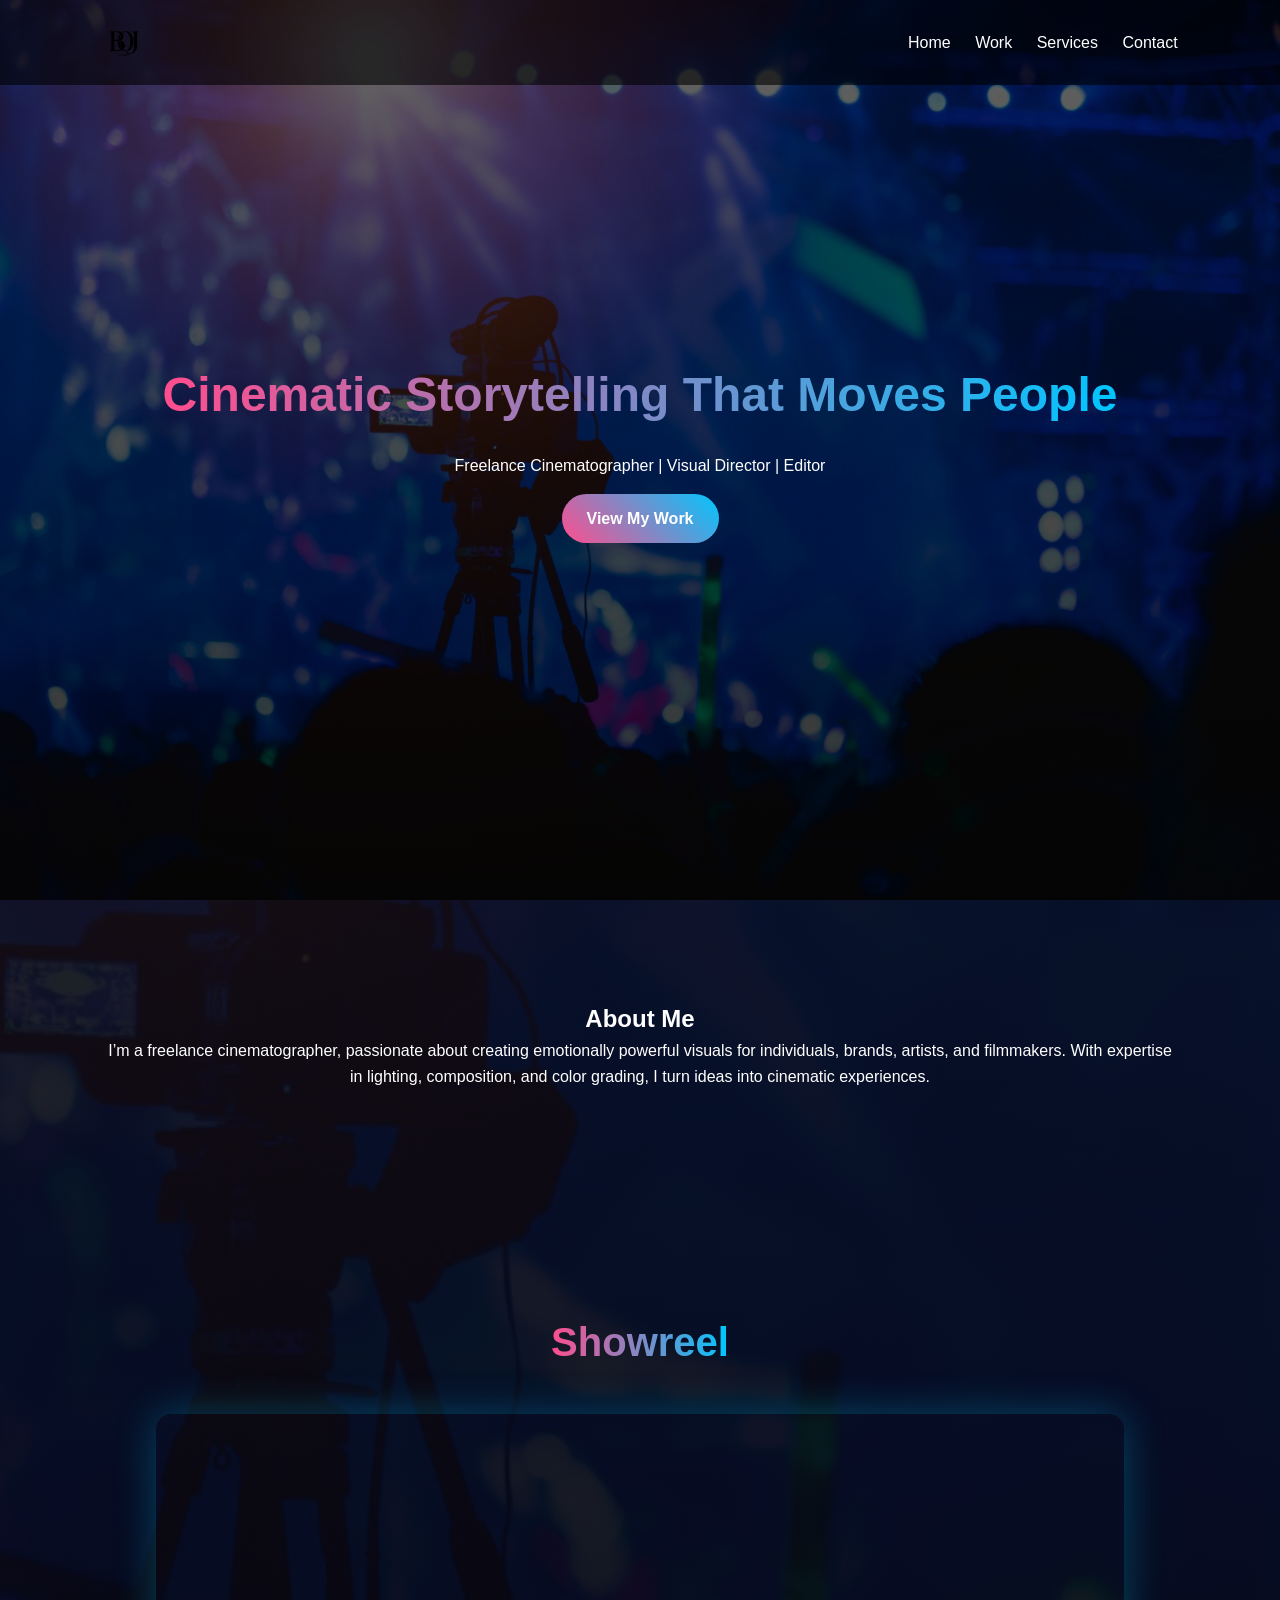
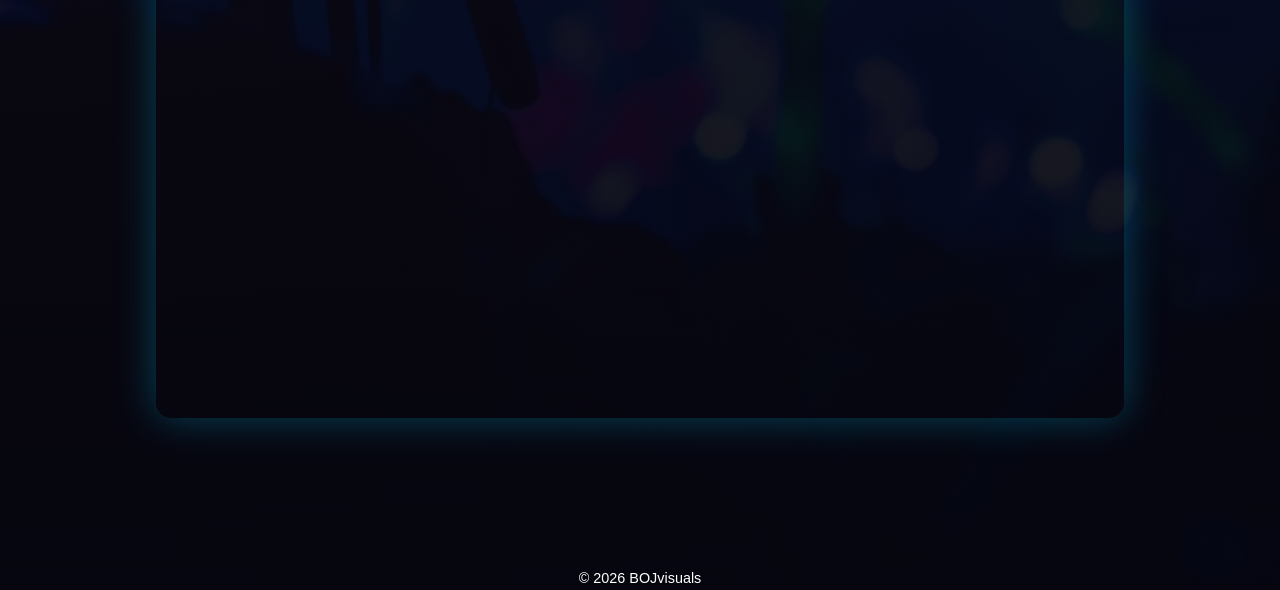
==== index.html @ 3bad4ee6 "web update" ====
<!DOCTYPE html>
<html lang="en">
<head>
	<meta charset="UTF-8">
	<title>BOJvisuals</title>
	<link rel="stylesheet" href="style.css">
	<meta name="viewport" content="width=device-width, initial-scale=1.0">
</head>
<body>

<header>
	<div class="logo">
		<img src="images/Logo4.png" alt="BOJ Cinematography Logo">
	</div>
	<nav>
		<a href="index.html">Home</a>
		<a href="portfolio.html">Work</a>
		<a href="services.html">Services</a>
		<a href="contact.html">Contact</a>
	</nav>
</header>

<section class="hero">
	<div class="hero-content">
		<h1>Cinematic Storytelling That Moves People</h1>
		<p>Freelance Cinematographer | Visual Director | Editor</p>
		<a href="portfolio.html" class="btn">View My Work</a>
	</div>
</section>

<section class="about-preview">
	<h2>About Me</h2>
	<p>
			I’m a freelance cinematographer, passionate about creating emotionally
			powerful visuals for individuals, brands, artists, and filmmakers.
			With expertise in lighting, composition, and color grading,
			I turn ideas into cinematic experiences.
	</p>
</section>

<!--<section class="showreel">
    <h2>Showreel</h2>
    <div class="video-container">
        <iframe src="https://www.youtube.com/embed/YOUR_VIDEO_ID"
                frameborder="0"
                allowfullscreen></iframe>
    </div>
</section>-->
<section class="showreel">
	<h2>Showreel</h2>
	<div class="showreel-wrapper">
			<div class="video-container">
					<iframe 
							src="https://www.youtube.com/embed/YOUR_VIDEO_ID"
							frameborder="0"
							allowfullscreen>
					</iframe>
			</div>
	</div>
</section>

<footer>
    <p>© 2026 BOJvisuals</p>
</footer>

</body>
</html>
---- style.css ----
/* Main */

* {
    margin: 0;
    padding: 0;
    box-sizing: border-box;
    font-family: 'Arial', sans-serif;
}

/*body {
    background: #0e0e0e;
    color: white;
    line-height: 1.6;
}*/
body {
    color: white;
    line-height: 1.6;
    background: 
        linear-gradient(rgba(10,10,20,0.85), rgba(5,5,15,0.95)),
        url("images/background 1");
    background-size: cover;
    /*background-attachment: fixed;*/
    background-position: center;
		background-repeat: no-repeat;
		min-height: 100vh;
}		

/* Optional moving gradient glow */
body::before {
    content: "";
    position: fixed;
    width: 100%;
    height: 100%;
    background: radial-gradient(circle at 20% 30%, rgba(255,0,150,0.15), transparent 40%),
                radial-gradient(circle at 80% 70%, rgba(0,150,255,0.15), transparent 40%);
    z-index: -1;
}

header {
    display: flex;
    justify-content: space-between;
    align-items: center;
    padding: 20px 8%;
    background: rgba(0,0,0,0.6);
    position: fixed;
    width: 100%;
    z-index: 1000;
}

.logo img {
		height: 45px;
		width: auto;
		max-width: 150px;
		display: block;
    transition: 0.3s ease;
}

.logo img:hover {
    transform: scale(1.05);
}

nav a {
    color: white;
    margin-left: 20px;
    text-decoration: none;
    transition: 0.3s;
}

nav a:hover {
    color: /*#c59d5f;*/ #ff4d8d;
}

.hero {
    height: 100vh;
    /*background: url('hero.jpg') center/cover no-repeat;*/
		background:
		linear-gradient(rgba(0,0,0,0.6), rgba(0,0,0,0.8)),
		url("images/background 1");
    background-size: cover;
    background-position: center;
    display: flex;
    align-items: center;
    justify-content: center;
    text-align: center;
}

.hero-content {
    /*background: rgba(0,0,0,0.6);*/
    padding: 40px;
}

.hero h1 {
    font-size: 3rem;
    margin-bottom: 20px;
		background: linear-gradient(90deg, #ff4d8d, #00c6ff);
    -webkit-background-clip: text;
    -webkit-text-fill-color: transparent;
}

.btn {
    display: inline-block;
    padding: 12px 25px;
    background: /*#c59d5f;*/ linear-gradient(45deg, #ff4d8d, #00c6ff);
    color: /*black;*/ white;
    text-decoration: none;
    margin-top: 15px;
    font-weight: bold;
    transition: 0.3s;
		border-radius: 30px;
}

.btn:hover {
    /*background: white;*/
		transform: scale(1.1);
    box-shadow: 0 0 20px rgba(255, 77, 141, 0.6);
}

section {
    padding: 100px 8%;
    text-align: center;
}

/* SHOWREEL SECTION */
.showreel {
    display: flex;
    flex-direction: column;
    align-items: center;
    justify-content: center;
    padding: 120px 8%;
    text-align: center;
}

.showreel h2 {
    font-size: 2.5rem;
    margin-bottom: 40px;
    background: linear-gradient(90deg, #ff4d8d, #00c6ff);
    -webkit-background-clip: text;
    -webkit-text-fill-color: transparent;
}

/* Centers the video block */
.showreel-wrapper {
    width: 100%;
    display: flex;
    justify-content: center;
}

/* Controls video width */
.video-container {
    position: relative;
    width: 90%;
    max-width: 1000px;
    padding-bottom: 56.25%;
		border-radius: 15px;
    overflow: hidden;
    box-shadow: 0 0 40px rgba(0, 200, 255, 0.3);
}

.video-container iframe {
		position: absolute;
		top: 0;
		left: 0;
    width: 100%;
    height: 100%;
    border-radius: 15px;
		border: none;
}

.video-container:hover {
    transform: scale(1.02);
    transition: 0.4s ease;
}

/* SERVICE CARDS */
.service-card {
    background: rgba(20, 20, 40, 0.6);
    backdrop-filter: blur(10px);
    padding: 40px;
    transition: 0.4s;
    border: 1px solid rgba(255,255,255,0.1);
    border-radius: 15px;
}

.service-card h2 {
    margin-bottom: 15px;
    color: #00c6ff;
}

.service-card:hover {
    transform: translateY(-10px);
    box-shadow: 0 0 25px rgba(0, 198, 255, 0.4);
}

.video-container {
    position: relative;
    padding-bottom: 56.25%;
    height: 0;
}

.video-container iframe {
    position: absolute;
    width: 100%;
    height: 100%;
}

/*footer {
    text-align: center;
    padding: 20px;
    font-size: 14px;
}*/
/* FOOTER */
footer {
  text-align: center;
  font-size: 0.9em;
  margin-top: 2em;
}

/* PORTFOLIO */

/*.portfolio-grid {
    display: grid;
    grid-template-columns: repeat(auto-fit, minmax(300px, 1fr));
    gap: 20px;
    margin-top: 40px;
}

.project {
    background: #1a1a1a;
    padding: 60px;
    transition: 0.3s;
		background: rgba(10, 10, 30, 0.6);
    padding: 60px;
    border-radius: 15px;
    transition: 0.3s;
}

.project:hover {
    /*transform: scale(1.05);
		transform: scale(1.05);
    box-shadow: 0 0 20px rgba(255, 77, 141, 0.5);
}
*/
/* PORTFOLIO HERO */
.portfolio-hero {
    padding-top: 150px;
    padding-bottom: 80px;
    text-align: center;
}

.portfolio-hero h1 {
    font-size: 3rem;
    margin-bottom: 20px;
}

.portfolio-hero p {
    color: #ccc;
}

/* SECTION STYLING */
.portfolio-section {
    padding: 80px 8%;
}

.portfolio-section h2 {
    font-size: 2rem;
    margin-bottom: 40px;
    text-align: center;
}

/* GRID */
.portfolio-grid {
    display: grid;
    grid-template-columns: repeat(auto-fit, minmax(280px, 1fr));
    gap: 30px;
}

/* ITEM */
.portfolio-item {
    position: relative;
    overflow: hidden;
    border-radius: 15px;
}

.portfolio-item img {
    width: 100%;
    height: 100%;
    display: block;
    transition: 0.5s ease;
}

/* OVERLAY */
.overlay {
    position: absolute;
    bottom: 0;
    left: 0;
    right: 0;
    background: linear-gradient(to top, rgba(0,0,0,0.9), transparent);
    padding: 30px;
    color: white;
    opacity: 0;
    transition: 0.4s ease;
}

.portfolio-item:hover img {
    transform: scale(1.1);
}

.portfolio-item:hover .overlay {
    opacity: 1;
}

/* CTA */
.portfolio-cta {
    text-align: center;
    padding: 100px 8%;
}

.portfolio-cta h2 {
    margin-bottom: 20px;
}
.portfolio-link {
    text-decoration: none;
    color: inherit;
    display: block;
}
/* MODAL BACKGROUND */
.video-modal {
    display: none;
    position: fixed;
    z-index: 9999;
    inset: 0;
    background: rgba(0, 0, 0, 0.85);
    backdrop-filter: blur(8px);
    justify-content: center;
    align-items: center;
    animation: fadeIn 0.4s ease;
}

/* MODAL CONTENT */
.modal-content {
    position: relative;
    width: 90%;
    max-width: 1000px;
}

.modal-content iframe {
    width: 100%;
    aspect-ratio: 16 / 9;
    border-radius: 15px;
}

/* CLOSE BUTTON */
.close-modal {
    position: absolute;
    top: -40px;
    right: 0;
    font-size: 35px;
    color: white;
    cursor: pointer;
    transition: 0.3s ease;
}

.close-modal:hover {
    color: #ff4d8d;
}

/* FADE ANIMATION */
@keyframes fadeIn {
    from { opacity: 0; }
    to { opacity: 1; }
}

/* CONTACT */

form {
    display: flex;
    flex-direction: column;
    max-width: 500px;
    margin: auto;
}

input, textarea {
    padding: 12px;
    margin-bottom: 15px;
    border: none;
		border-radius: 8px;
}

button {
    cursor: pointer;
}


/* SERVICES 

.services-hero {
    padding-top: 150px;
    padding-bottom: 80px;
    text-align: center;
    background: #111;
}

.services-hero h1 {
    font-size: 2.8rem;
    margin-bottom: 10px;
}

.services-hero p {
    color: #aaa;
}

.services-grid {
    display: grid;
    grid-template-columns: repeat(auto-fit, minmax(280px, 1fr));
    gap: 30px;
    padding: 80px 8%;
}

.service-card {
    background: #1a1a1a;
    padding: 40px;
    transition: 0.4s;
    border: 1px solid #222;
}

.service-card h2 {
    margin-bottom: 15px;
    color: #c59d5f;
}

.service-card:hover {
    transform: translateY(-10px);
    border-color: #c59d5f;
}

.cta-section {
    text-align: center;
    padding: 80px 8%;
    background: #0e0e0e;
}*/
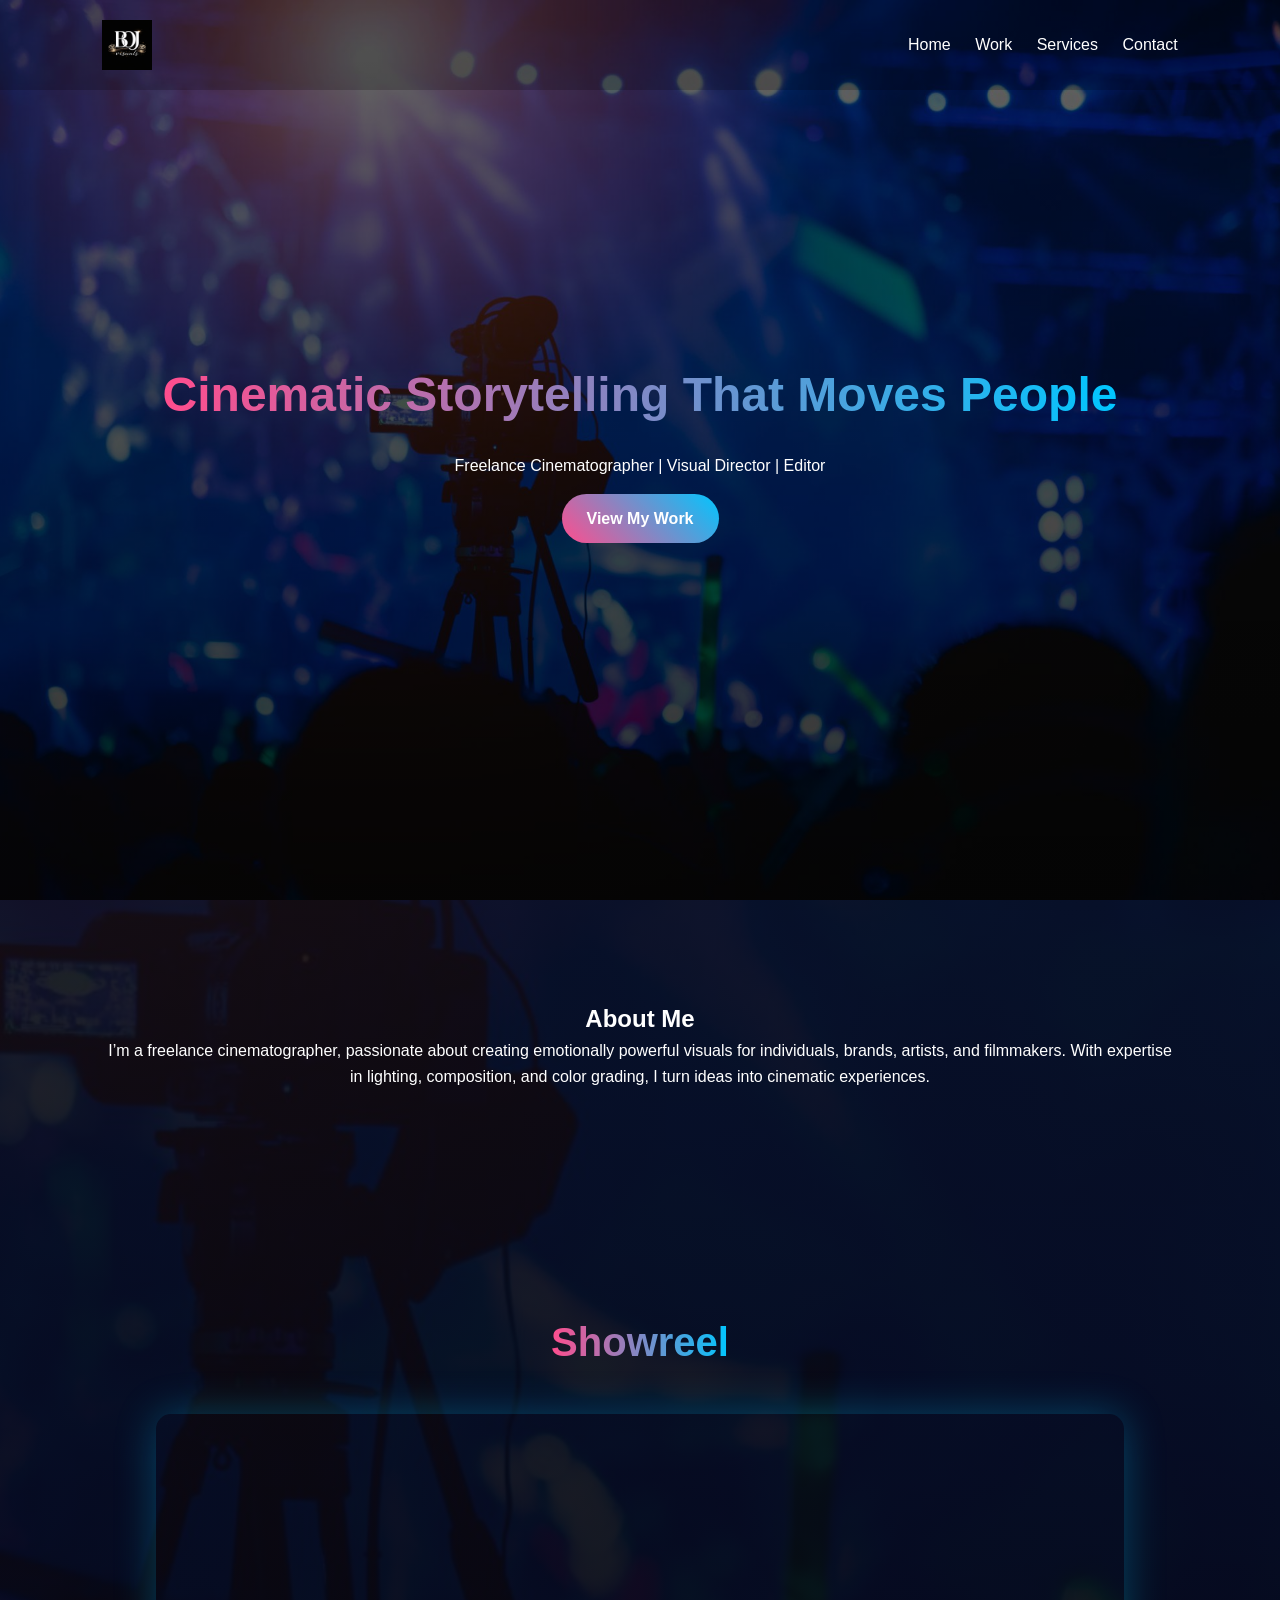
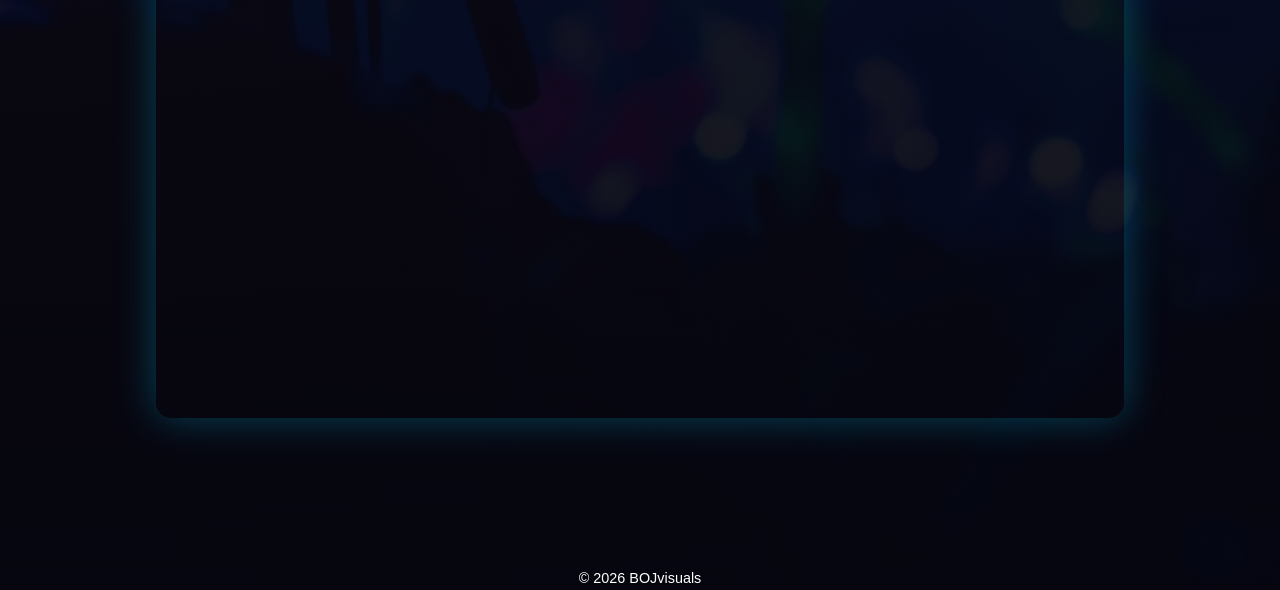
==== commit 9894372b: "web update" ====
--- a/index.html
+++ b/index.html
@@ -10,7 +10,7 @@
 
 <header>
 	<div class="logo">
-		<img src="images/Logo4.png" alt="BOJ Cinematography Logo">
+		<img src="images/Logo-switched.png" alt="BOJ Cinematography Logo">
 	</div>
 	<nav>
 		<a href="index.html">Home</a>
--- a/style.css
+++ b/style.css
@@ -41,14 +41,14 @@
     justify-content: space-between;
     align-items: center;
     padding: 20px 8%;
-    background: rgba(0,0,0,0.6);
+    background: rgba(0,0,0,0.2);
     position: fixed;
     width: 100%;
     z-index: 1000;
 }
 
 .logo img {
-		height: 45px;
+		height: 50px;
 		width: auto;
 		max-width: 150px;
 		display: block;
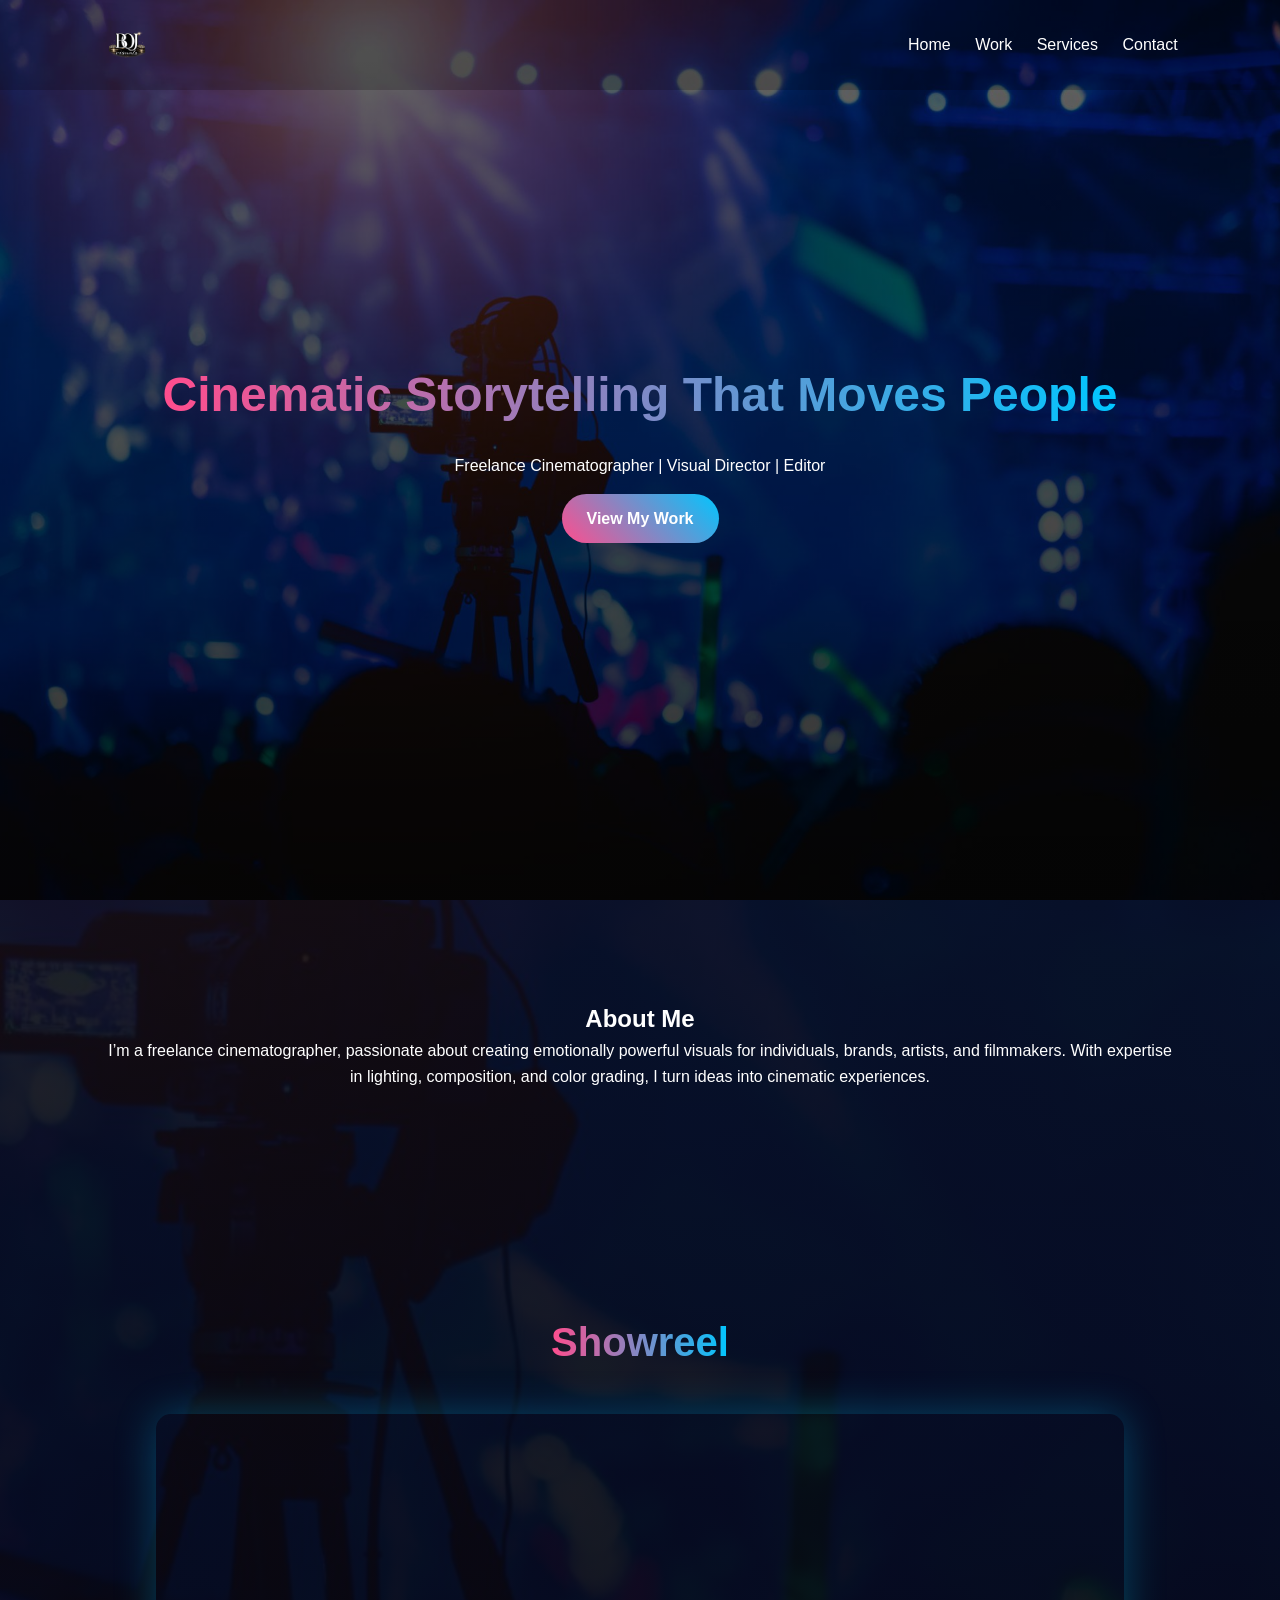
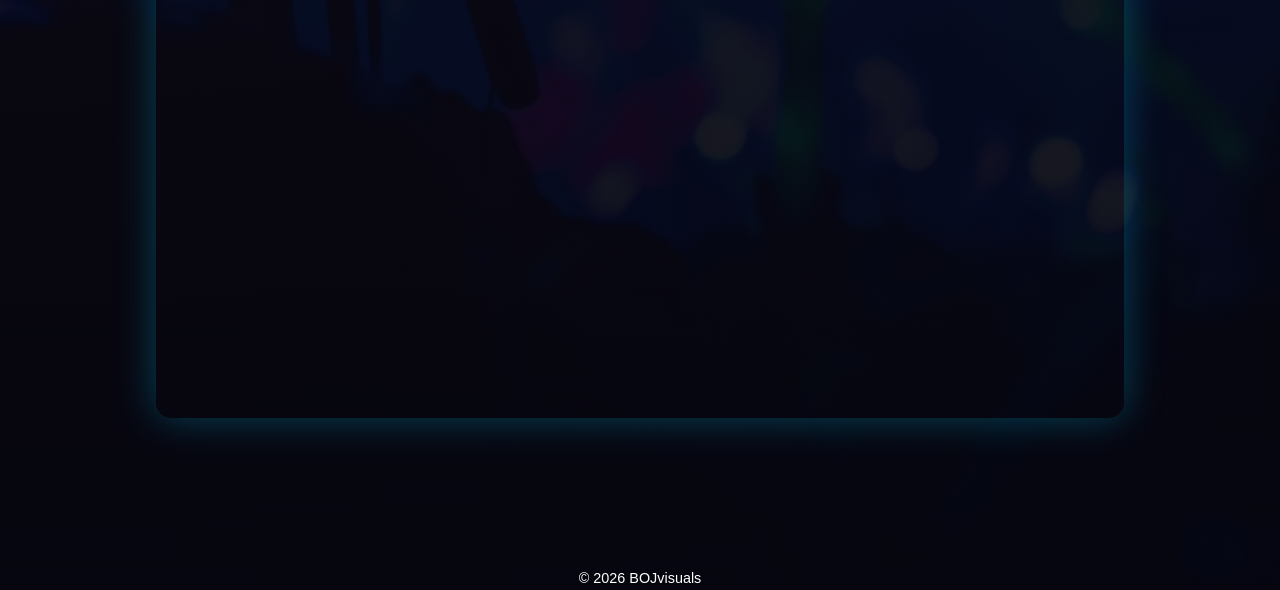
==== commit 72b9d346: "web update" ====
--- a/index.html
+++ b/index.html
@@ -10,7 +10,7 @@
 
 <header>
 	<div class="logo">
-		<img src="images/Logo-switched.png" alt="BOJ Cinematography Logo">
+		<img src="images/Logo-switched1.png" alt="BOJ Cinematography Logo">
 	</div>
 	<nav>
 		<a href="index.html">Home</a>
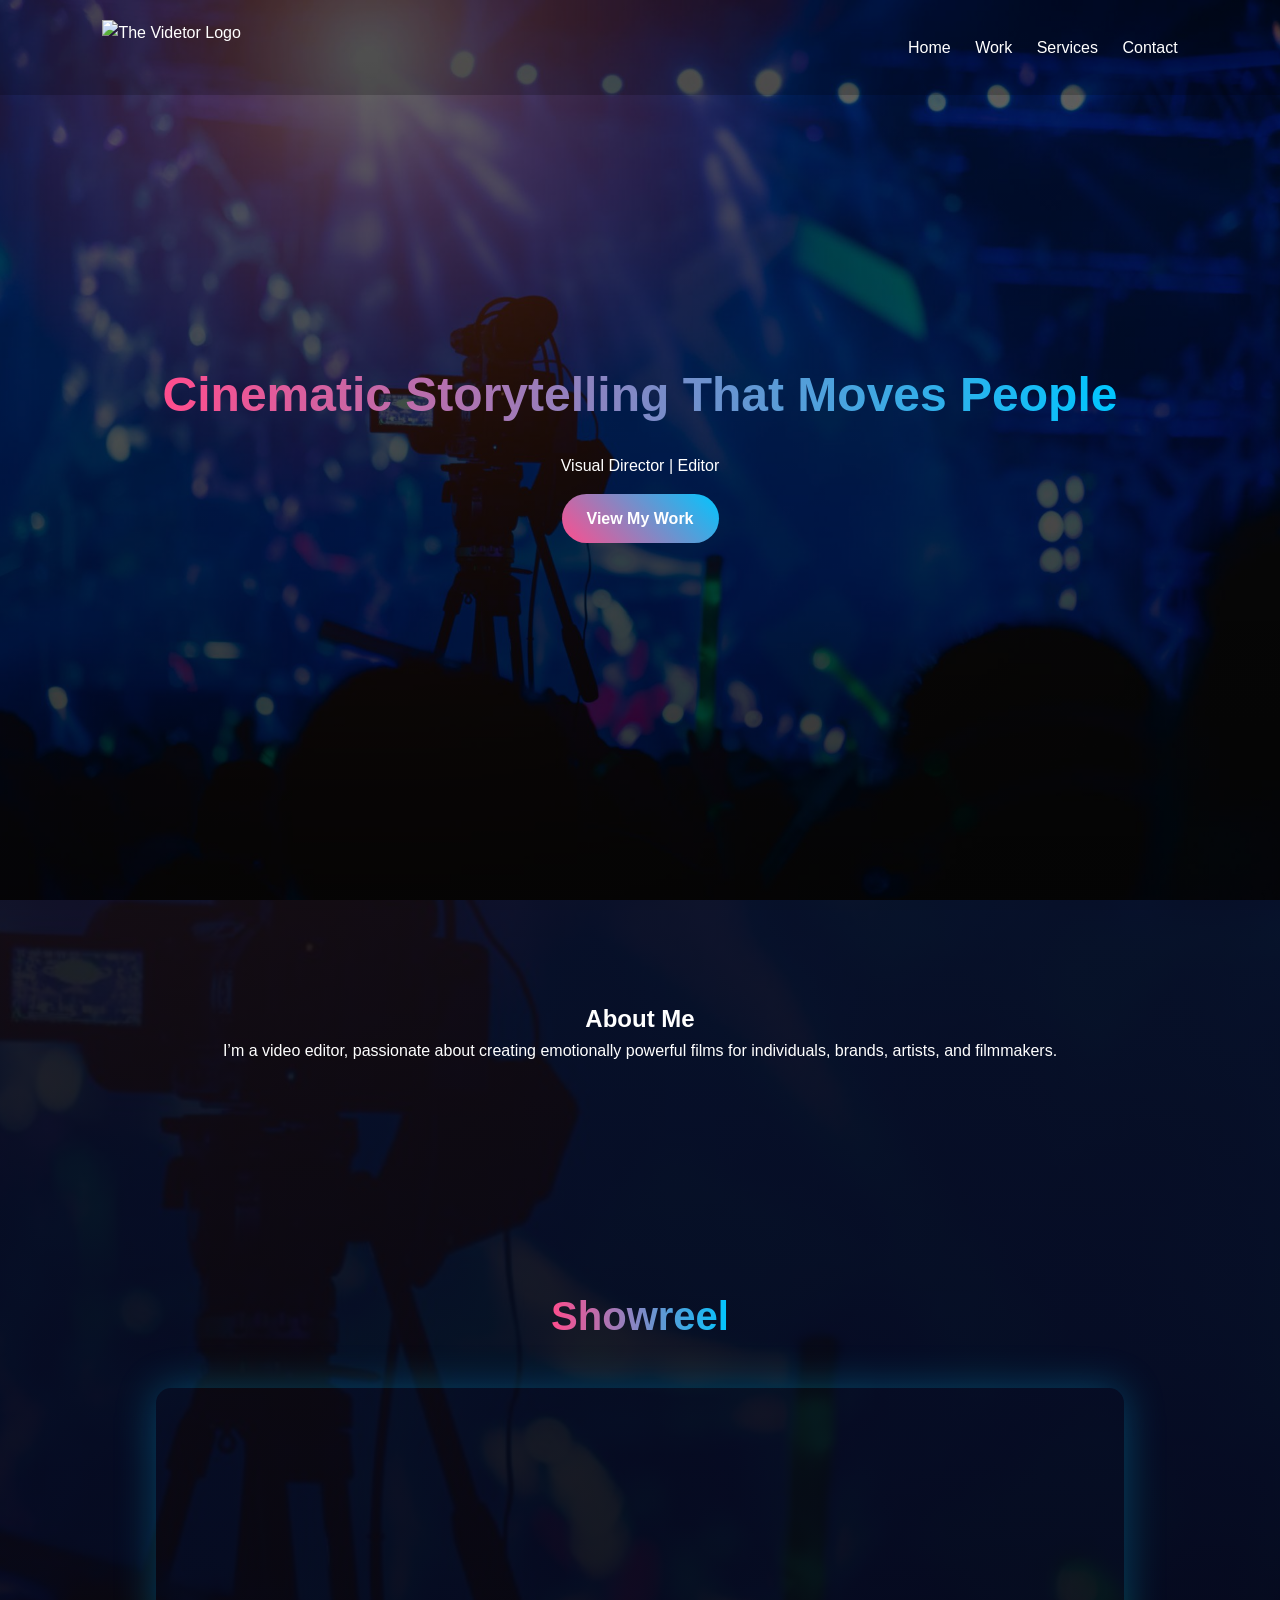
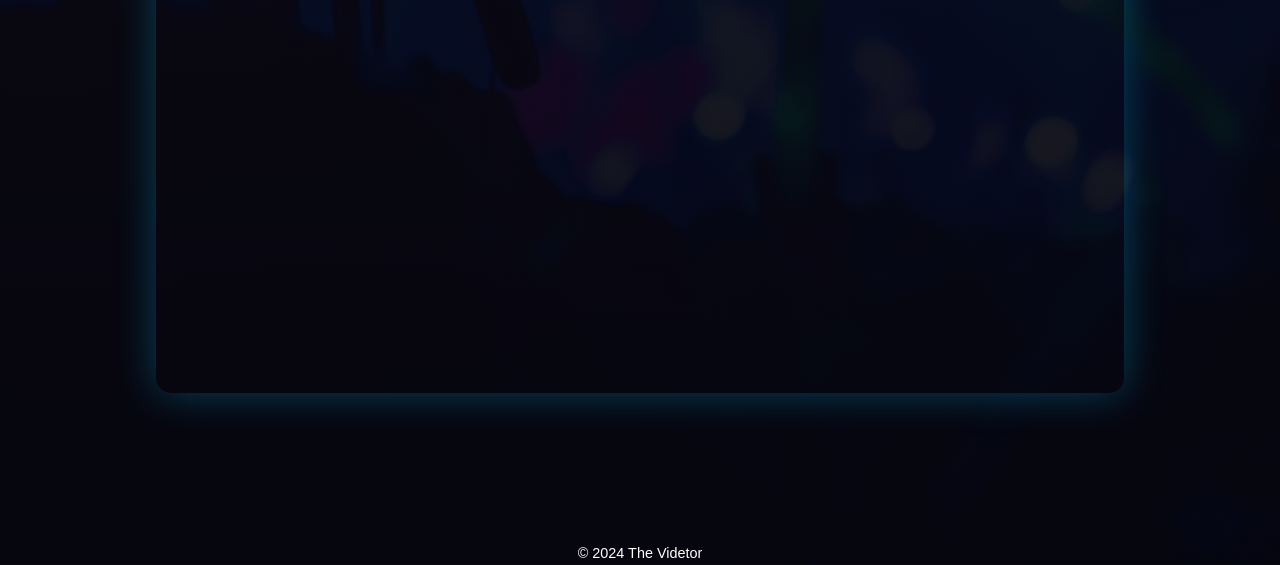
==== commit 3be3a6e6: "web update" ====
--- a/index.html
+++ b/index.html
@@ -2,7 +2,7 @@
 <html lang="en">
 <head>
 	<meta charset="UTF-8">
-	<title>BOJvisuals</title>
+	<title>The Videtor</title>
 	<link rel="stylesheet" href="style.css">
 	<meta name="viewport" content="width=device-width, initial-scale=1.0">
 </head>
@@ -10,7 +10,7 @@
 
 <header>
 	<div class="logo">
-		<img src="images/Logo-switched1.png" alt="BOJ Cinematography Logo">
+		<img src="images/The-Videtor.png" alt="The Videtor Logo">
 	</div>
 	<nav>
 		<a href="index.html">Home</a>
@@ -23,7 +23,7 @@
 <section class="hero">
 	<div class="hero-content">
 		<h1>Cinematic Storytelling That Moves People</h1>
-		<p>Freelance Cinematographer | Visual Director | Editor</p>
+		<p>Visual Director | Editor</p>
 		<a href="portfolio.html" class="btn">View My Work</a>
 	</div>
 </section>
@@ -31,10 +31,8 @@
 <section class="about-preview">
 	<h2>About Me</h2>
 	<p>
-			I’m a freelance cinematographer, passionate about creating emotionally
-			powerful visuals for individuals, brands, artists, and filmmakers.
-			With expertise in lighting, composition, and color grading,
-			I turn ideas into cinematic experiences.
+			I’m a video editor, passionate about creating emotionally
+			powerful films for individuals, brands, artists, and filmmakers.
 	</p>
 </section>
 
@@ -51,7 +49,7 @@
 	<div class="showreel-wrapper">
 			<div class="video-container">
 					<iframe 
-							src="https://www.youtube.com/embed/YOUR_VIDEO_ID"
+							src="https://www.youtube.com/embed/13M8FptyLos"
 							frameborder="0"
 							allowfullscreen>
 					</iframe>
@@ -60,7 +58,7 @@
 </section>
 
 <footer>
-    <p>© 2026 BOJvisuals</p>
+    <p>© 2024 The Videtor</p>
 </footer>
 
 </body>
--- a/style.css
+++ b/style.css
@@ -48,9 +48,9 @@
 }
 
 .logo img {
-		height: 50px;
+		height: 55px;
 		width: auto;
-		max-width: 150px;
+		max-width: 250px;
 		display: block;
     transition: 0.3s ease;
 }
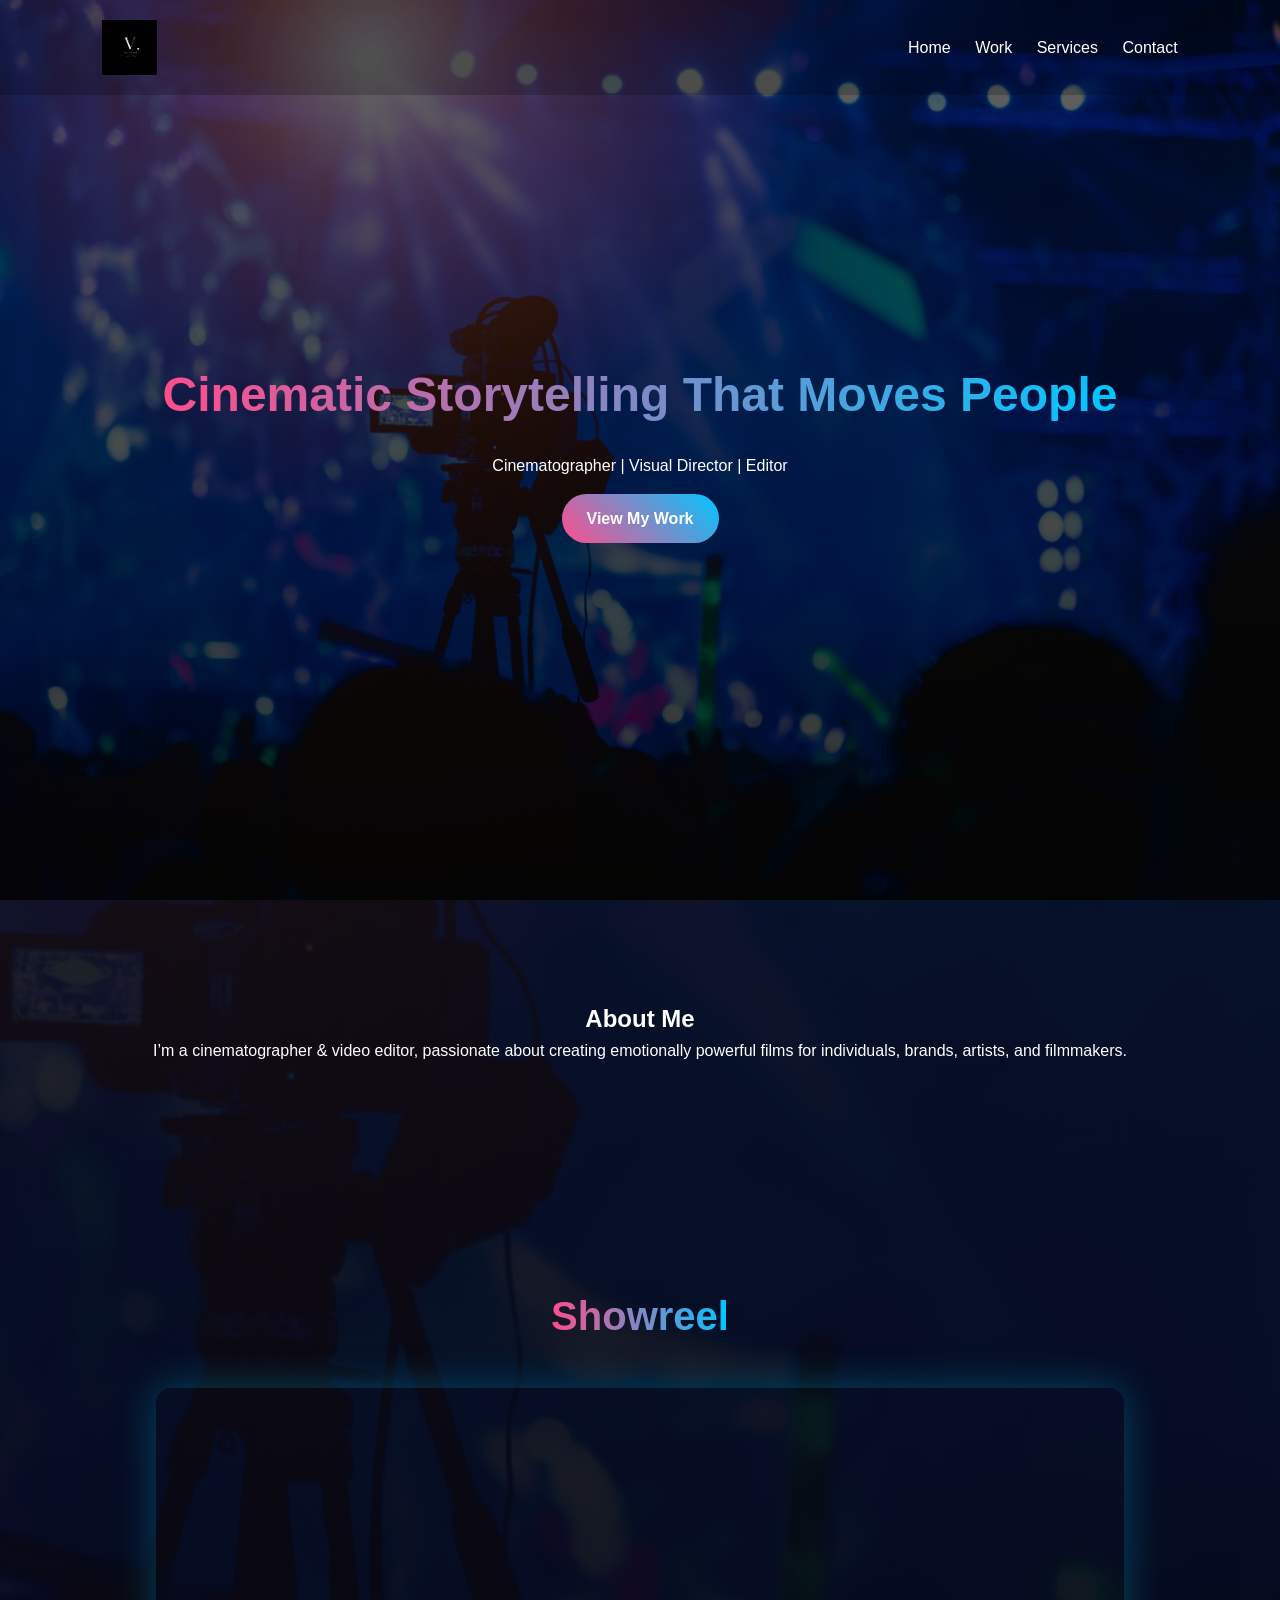
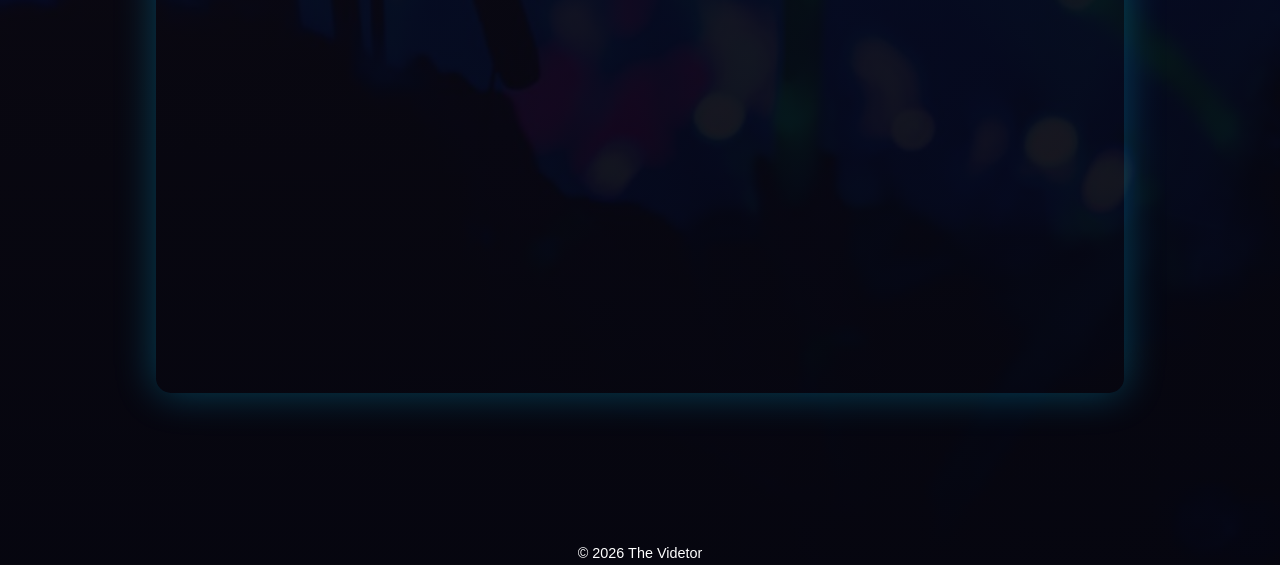
==== commit e09ffcf9: "web update" ====
--- a/index.html
+++ b/index.html
@@ -23,7 +23,7 @@
 <section class="hero">
 	<div class="hero-content">
 		<h1>Cinematic Storytelling That Moves People</h1>
-		<p>Visual Director | Editor</p>
+		<p>Cinematographer | Visual Director | Editor</p>
 		<a href="portfolio.html" class="btn">View My Work</a>
 	</div>
 </section>
@@ -31,7 +31,7 @@
 <section class="about-preview">
 	<h2>About Me</h2>
 	<p>
-			I’m a video editor, passionate about creating emotionally
+			I’m a cinematographer & video editor, passionate about creating emotionally
 			powerful films for individuals, brands, artists, and filmmakers.
 	</p>
 </section>
@@ -58,7 +58,7 @@
 </section>
 
 <footer>
-    <p>© 2024 The Videtor</p>
+    <p>© 2026 The Videtor</p>
 </footer>
 
 </body>
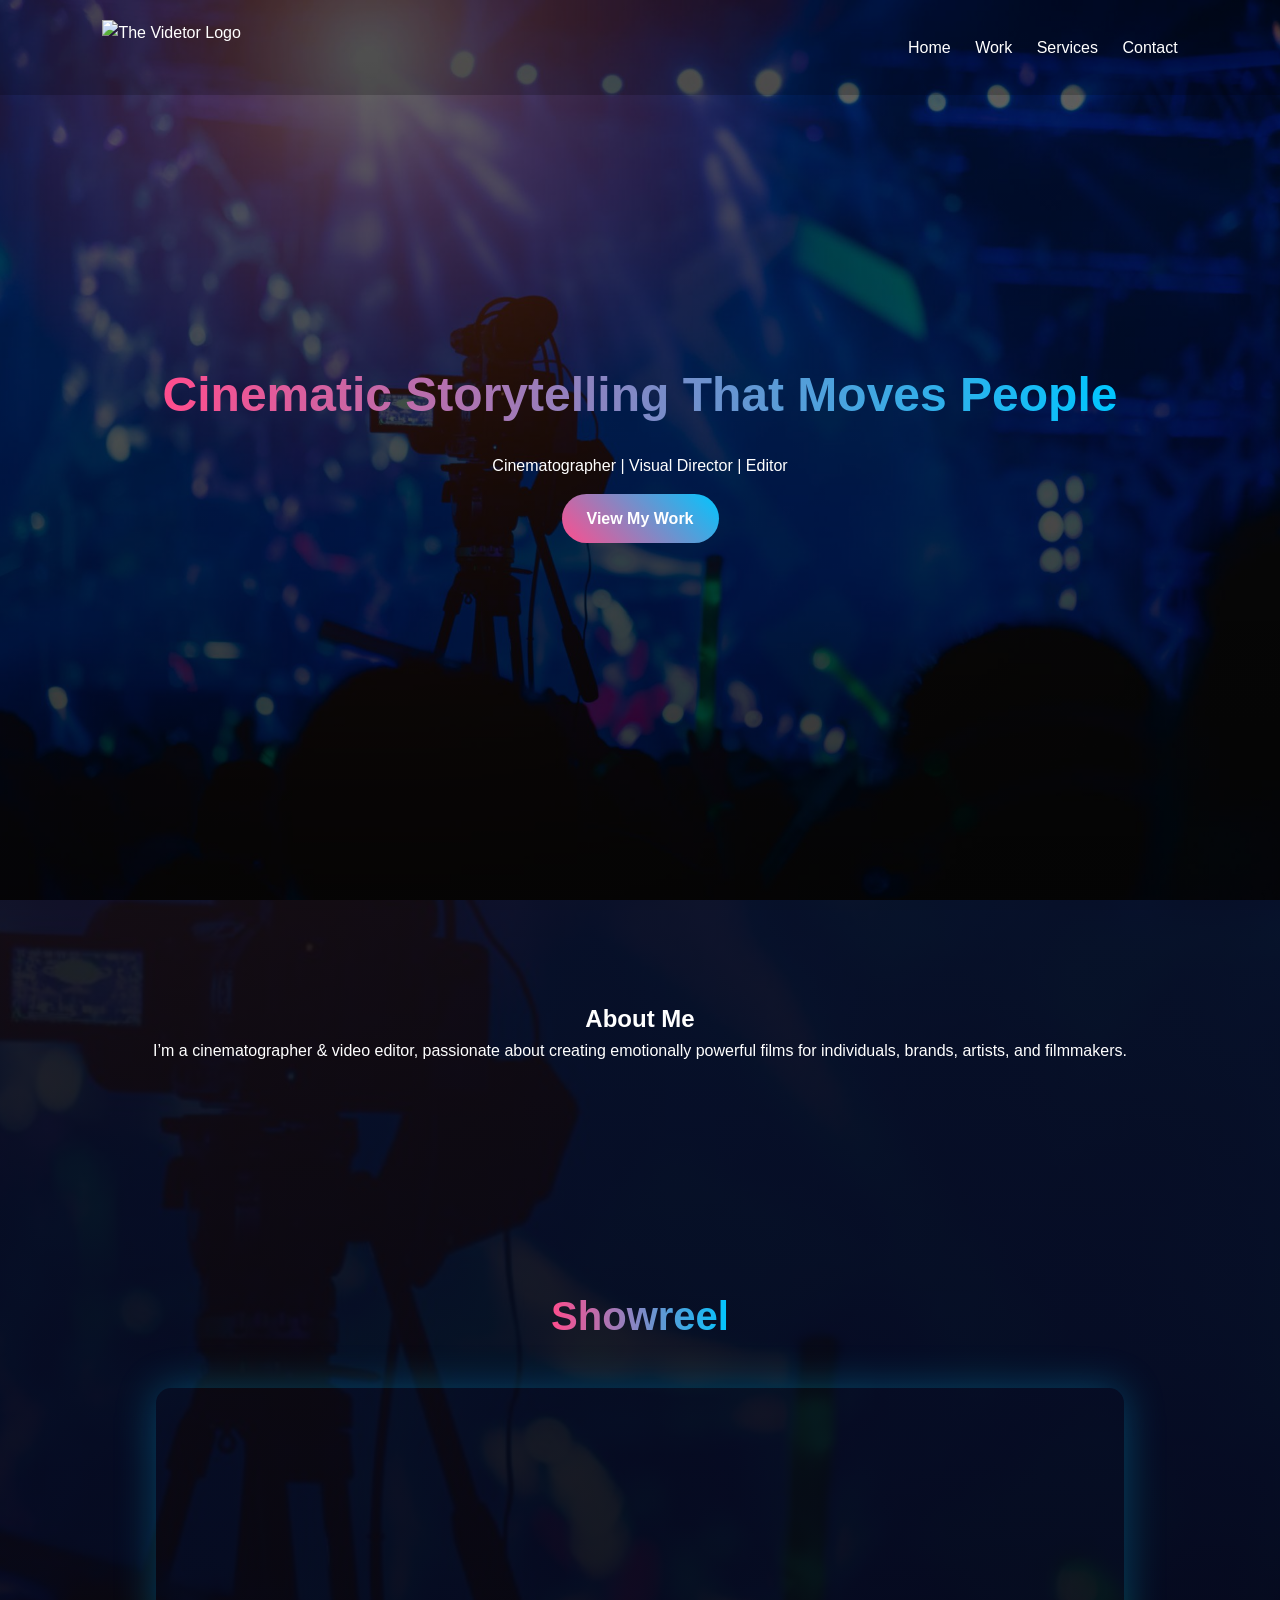
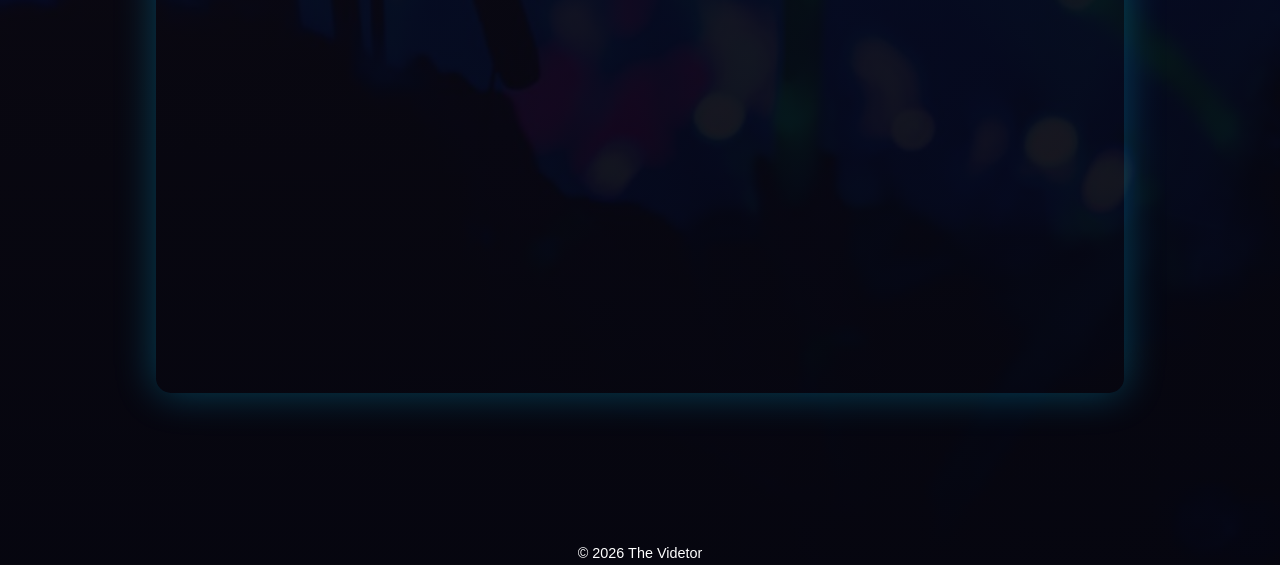
==== commit 21fad2e8: "logo update" ====
--- a/index.html
+++ b/index.html
@@ -10,7 +10,7 @@
 
 <header>
 	<div class="logo">
-		<img src="images/The-Videtor.png" alt="The Videtor Logo">
+		<img src="images/The-Videtor1.jpeg" alt="The Videtor Logo">
 	</div>
 	<nav>
 		<a href="index.html">Home</a>
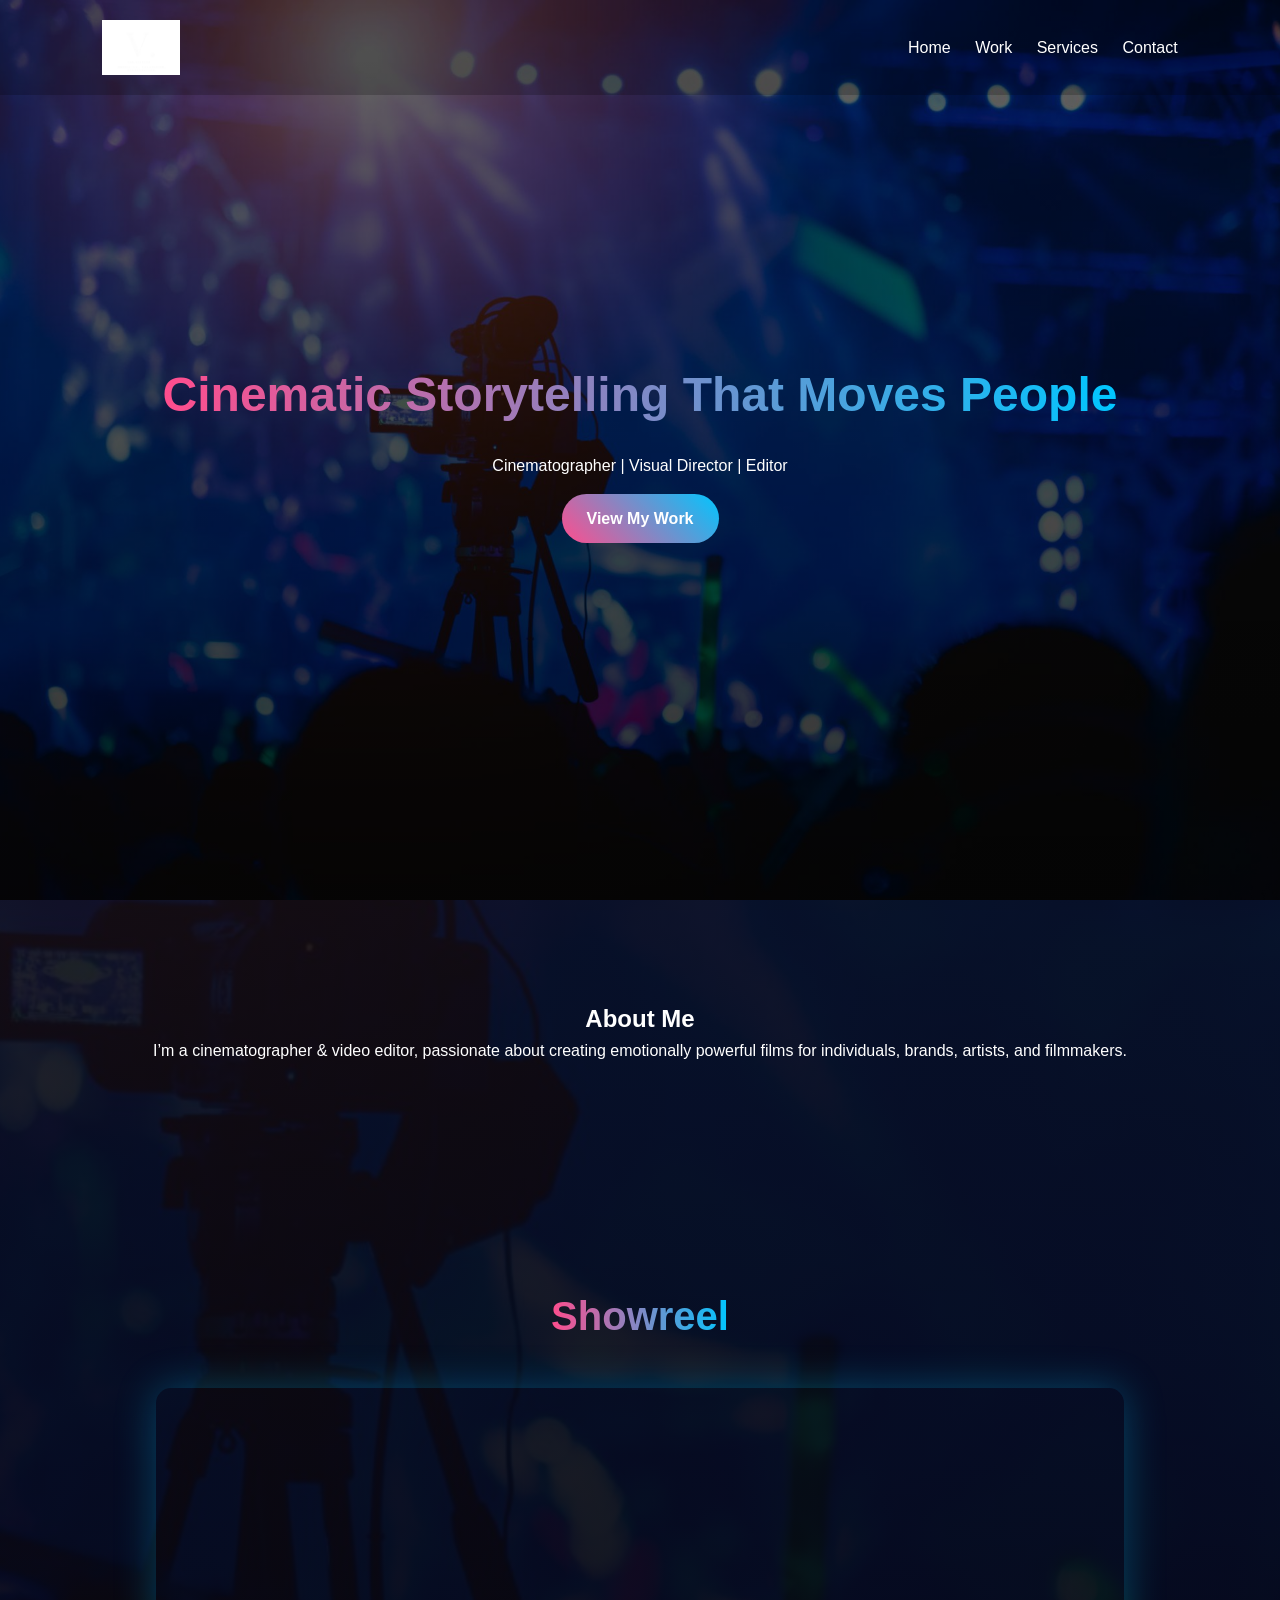
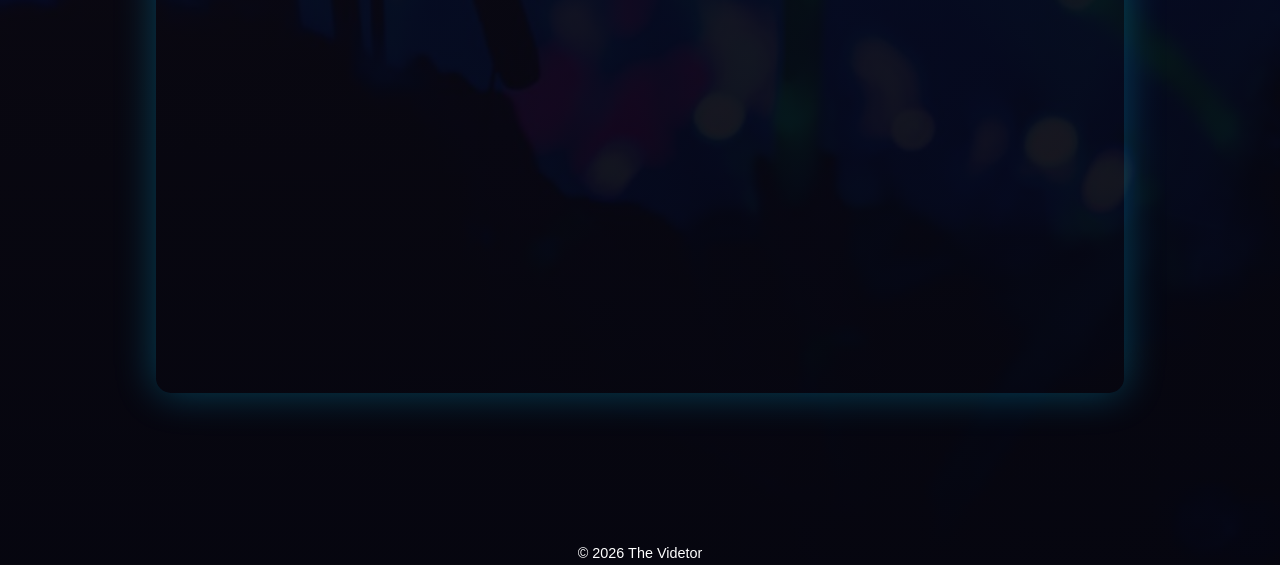
==== commit 56773298: "logo update" ====
--- a/index.html
+++ b/index.html
@@ -10,7 +10,7 @@
 
 <header>
 	<div class="logo">
-		<img src="images/The-Videtor1.jpeg" alt="The Videtor Logo">
+		<img src="images/The-videtor1.jpeg" alt="The Videtor Logo">
 	</div>
 	<nav>
 		<a href="index.html">Home</a>
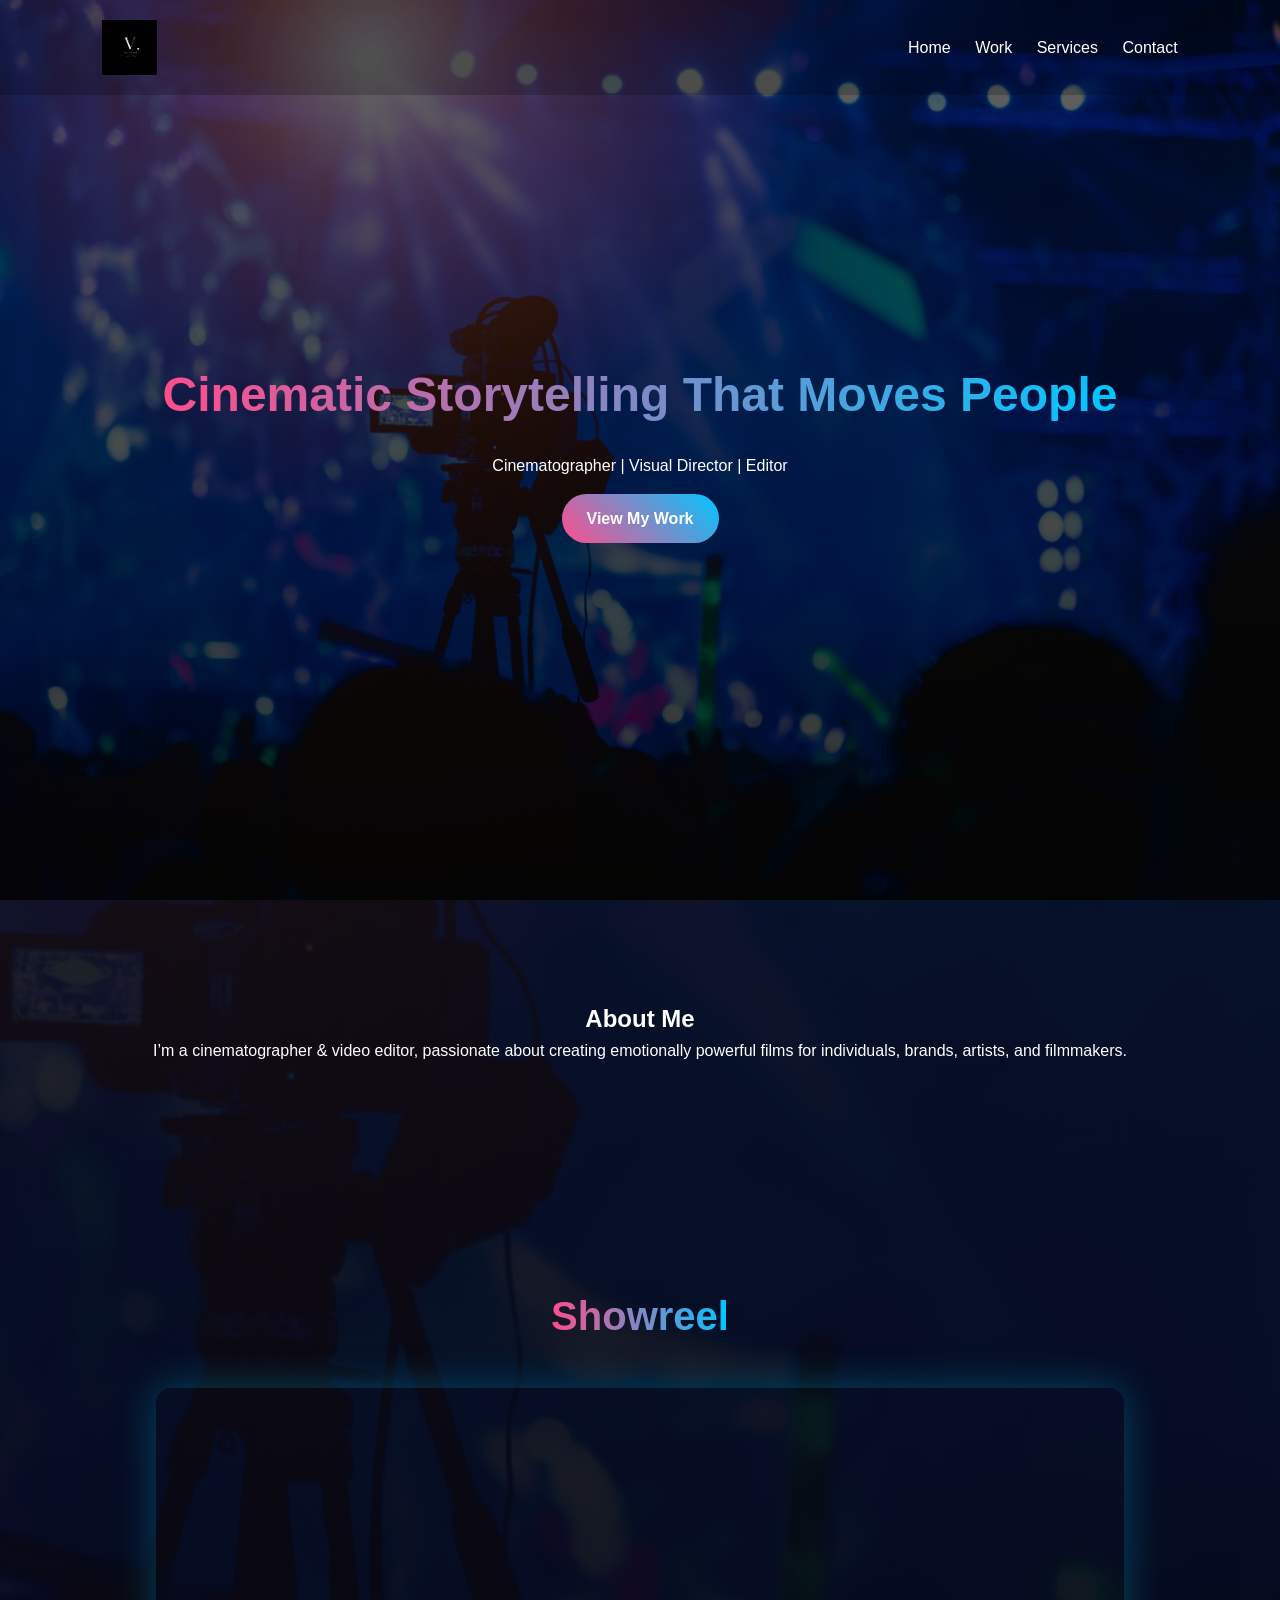
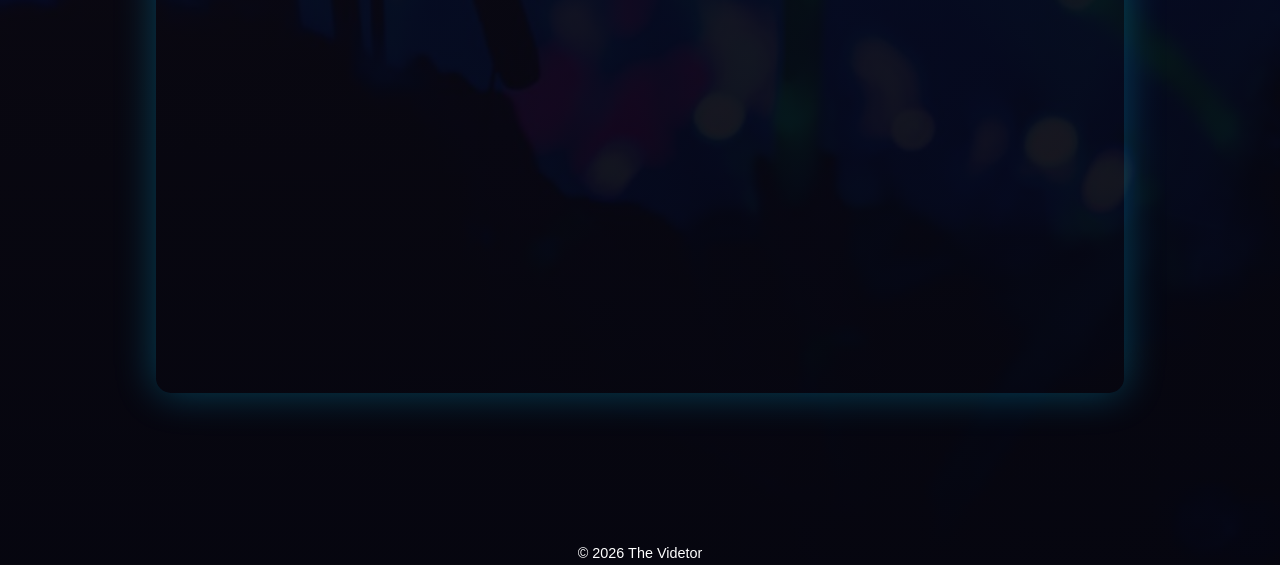
==== commit 84dd09d5: "logo update" ====
--- a/index.html
+++ b/index.html
@@ -10,7 +10,7 @@
 
 <header>
 	<div class="logo">
-		<img src="images/The-videtor1.jpeg" alt="The Videtor Logo">
+		<img src="images/The-Videtor.png" alt="The Videtor Logo">
 	</div>
 	<nav>
 		<a href="index.html">Home</a>
